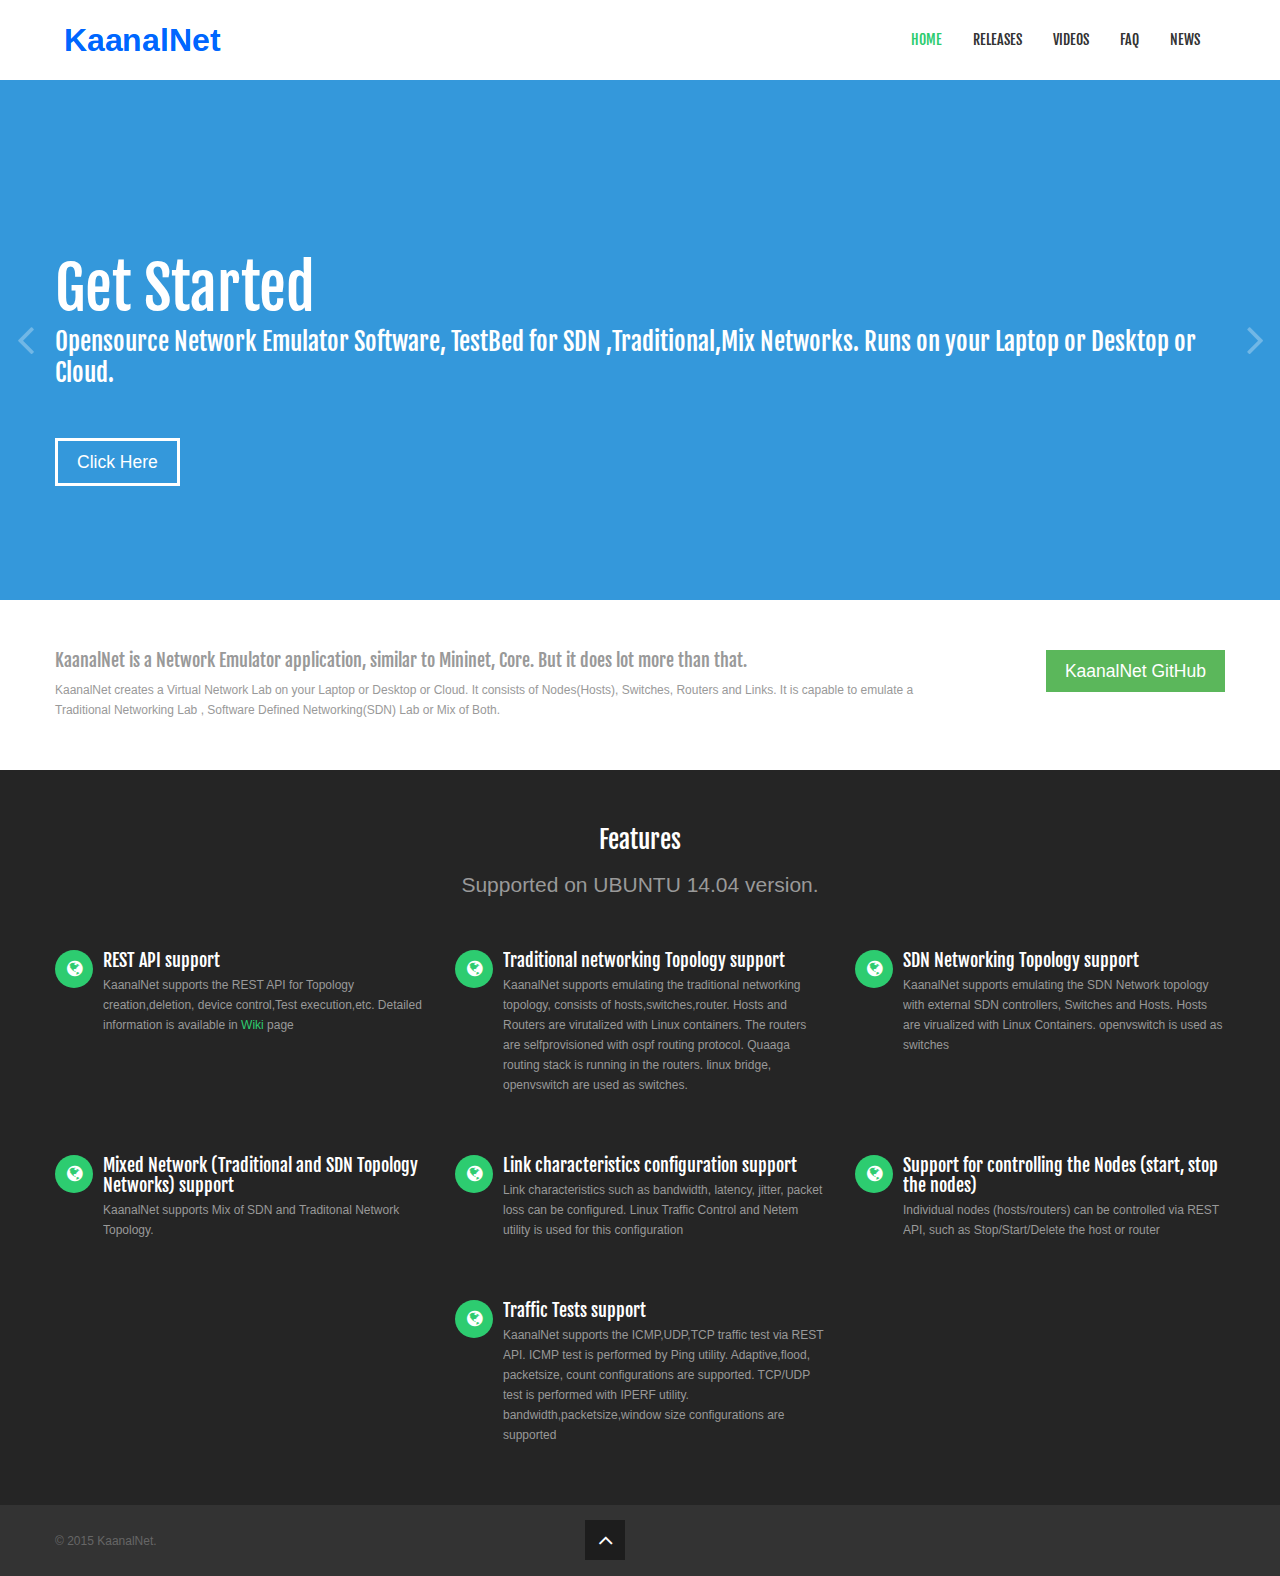
==== index.html @ 84c37546 "initial commit" ====
<!DOCTYPE html>
<!--[if lt IE 7]>      <html class="no-js lt-ie9 lt-ie8 lt-ie7"> <![endif]-->
<!--[if IE 7]>         <html class="no-js lt-ie9 lt-ie8"> <![endif]-->
<!--[if IE 8]>         <html class="no-js lt-ie9"> <![endif]-->
<!--[if gt IE 8]><!--> <html class="no-js"> <!--<![endif]-->
<head>
    <meta charset="utf-8">
    <meta http-equiv="X-UA-Compatible" content="IE=edge,chrome=1">
    <title>Home | KaanalNet</title>
    <meta name="description" content="">
    <meta name="viewport" content="width=device-width">

    <link rel="stylesheet" href="css/bootstrap.min.css">
    <link rel="stylesheet" href="css/bootstrap-responsive.min.css">
    <link rel="stylesheet" href="css/font-awesome.min.css">
    <link rel="stylesheet" href="css/main.css">
    <link rel="stylesheet" href="css/sl-slide.css">

    <script src="js/vendor/modernizr-2.6.2-respond-1.1.0.min.js"></script>

    <!-- Le fav and touch icons -->
    <link rel="shortcut icon" href="images/ico/favicon.ico">
    <link rel="apple-touch-icon-precomposed" sizes="144x144" href="images/ico/apple-touch-icon-144-precomposed.png">
    <link rel="apple-touch-icon-precomposed" sizes="114x114" href="images/ico/apple-touch-icon-114-precomposed.png">
    <link rel="apple-touch-icon-precomposed" sizes="72x72" href="images/ico/apple-touch-icon-72-precomposed.png">
    <link rel="apple-touch-icon-precomposed" href="images/ico/apple-touch-icon-57-precomposed.png">
</head>

<body>

    <!--Header-->
    <header class="navbar navbar-fixed-top">
        <div class="navbar-inner">
            <div class="container">
                <a class="btn btn-navbar" data-toggle="collapse" data-target=".nav-collapse">
                    <span class="icon-bar"></span>
                    <span class="icon-bar"></span>
                    <span class="icon-bar"></span>
                </a>
                <a id="logo" class="pull-left" href="index.html"></a>
                <div class="nav-collapse collapse pull-right">
                    <ul class="nav">
                        <li class="active"><a href="index.html">Home</a></li>
                        <li><a href="releases.html">Releases</a></li>
                        <li><a href="videos.html">Videos</a></li>
						<li><a href="faq.html">FAQ</a></li>
						<li><a href="news.html">News</a></li>
                        <!--
                        <li class="login">
                            <a data-toggle="modal" href="#loginForm"><i class="icon-lock"></i></a>
                        </li>
                    -->
                    </ul>        
                </div><!--/.nav-collapse -->
            </div>
        </div>
    </header>
    <!-- /header -->

    <!--Slider-->
    <section id="slide-show">
     <div id="slider" class="sl-slider-wrapper">

        <!--Slider Items-->    
        <div class="sl-slider">
            <!--Slider Item1-->
            <div class="sl-slide item1" data-orientation="horizontal" data-slice1-rotation="-25" data-slice2-rotation="-25" data-slice1-scale="2" data-slice2-scale="2">
                <div class="sl-slide-inner">
                    <div class="container">
                    <!--
                        <img class="pull-right" src="images/sample/slider/topo.png" alt="" />
                    -->
                        <h2>Get Started</h2>
                        <h3 class="gap">Opensource Network Emulator Software, TestBed for SDN ,Traditional,Mix Networks.  Runs on your Laptop or Desktop or Cloud. </h3>
                        <!--<h3 class="gap">KaanalNet Wiki page</h3> -->
                        <a class="btn btn-large btn-transparent" target="_blank" href="https://github.com/sureshkvl/kaanalnet/wiki">Click Here</a>
                    </div>
                </div>
            </div>
            <!--/Slider Item1-->

            <!--Slider Item2-->
            <div class="sl-slide item2" data-orientation="vertical" data-slice1-rotation="10" data-slice2-rotation="-15" data-slice1-scale="1.5" data-slice2-scale="1.5">
                <div class="sl-slide-inner">
                    <div class="container">
                        <!--
                        <img class="pull-right" src="images/sample/slider/img2.png" alt="" />
                    -->
                        <h2>Support</h2>
                        <h3 class="gap">Technical Support is available in our mailing list, kaanalnet-discuss@freelists.org.</h3>
                        <a class="btn btn-large btn-transparent" target="_blank" href="http://www.freelists.org/list/kaanalnet-discuss">Here</a>
                    </div>
                </div>
            </div>
            <!--Slider Item2-->

            <!--Slider Item3-->
            <!--
            <div class="sl-slide item3" data-orientation="horizontal" data-slice1-rotation="3" data-slice2-rotation="3" data-slice1-scale="2" data-slice2-scale="1">
                <div class="sl-slide-inner">
                   <div class="container">
                    <img class="pull-right" src="images/sample/slider/img3.png" alt="" />
                    <h2>Contribute</h2>
                    <h3 class="gap">Contribute File a bug, download the source, or submit a pull request - all on GitHub</h3>
                    <a class="btn btn-large btn-transparent" target="_blank" href="https://github.com/sureshkvl/kaanalnet">Contribute</a>
                </div>
            </div>
        </div>
        -->
        <!--Slider Item3-->
    
    </div>
    <!--/Slider Items-->

    <!--Slider Next Prev button-->
    <nav id="nav-arrows" class="nav-arrows">
        <span class="nav-arrow-prev"><i class="icon-angle-left"></i></span>
        <span class="nav-arrow-next"><i class="icon-angle-right"></i></span> 
    </nav>
    <!--/Slider Next Prev button-->

</div>
<!-- /slider-wrapper -->           
</section>
<!--/Slider-->

<section class="main-info">
    <div class="container">
        <div class="row-fluid">
            <div class="span9">
                <h4>KaanalNet is a Network Emulator application, similar to Mininet, Core. But it does lot more than that.</h4>
                <p class="no-margin">KaanalNet creates a Virtual Network Lab on your Laptop or Desktop or Cloud. It consists of Nodes(Hosts), Switches, Routers and Links. It is capable to emulate a Traditional Networking Lab , Software Defined Networking(SDN) Lab or Mix of Both.</p>
            </div>
            <div class="span3">
                <a class="btn btn-success btn-large pull-right" target="_blank" href="https://github.com/sureshkvl/kaanalnet">KaanalNet GitHub</a>
            </div>
        </div>
    </div>
</section>

<!--Services-->
<section id="services">
    <div class="container">
        <div class="center gap">
            <h3>Features</h3>
            <p class="lead">Supported on UBUNTU 14.04 version.</p>
        </div>

        <div class="row-fluid">
            <div class="span4">
                <div class="media">
                    <div class="pull-left">
                        <i class="icon-globe icon-medium"></i>
                    </div>
                    <div class="media-body">
                        <h4 class="media-heading">REST API support</h4>
                        <p>KaanalNet supports the REST API for Topology creation,deletion, device control,Test execution,etc. Detailed information is available in  <a href="https://github.com/sureshkvl/kaanalnet/wiki"> Wiki </a> page </p>
                    </div>
                </div>
            </div>            

            <div class="span4">
                <div class="media">
                    <div class="pull-left">
                        <i class="icon-globe icon-medium"></i>
                    </div>
                    <div class="media-body">
                        <h4 class="media-heading">Traditional networking Topology support</h4>
                        <p>KaanalNet supports emulating the traditional networking topology, consists of hosts,switches,router. Hosts and Routers are virutalized with Linux containers. The routers are selfprovisioned with ospf routing protocol. Quaaga routing stack is running in the routers.  linux bridge, openvswitch are used as switches.</p>
                    </div>
                </div>
            </div>            

            <div class="span4">
                <div class="media">
                    <div class="pull-left">
                        <i class="icon-globe icon-medium icon-rounded"></i>
                    </div>
                    <div class="media-body">
                        <h4 class="media-heading">SDN Networking Topology support</h4>
                        <p>KaanalNet supports emulating the SDN Network topology with external SDN controllers, Switches and Hosts. Hosts are virualized with Linux Containers. openvswitch is used as switches</p>
                    </div>
                </div>
            </div>
        </div>

        <div class="gap"></div>

        <div class="row-fluid">
            <div class="span4">
                <div class="media">
                    <div class="pull-left">
                        <i class="icon-globe icon-medium"></i>
                    </div>
                    <div class="media-body">
                        <h4 class="media-heading">Mixed Network (Traditional and SDN Topology Networks) support</h4>
                        <p>KaanalNet supports Mix of SDN and Traditonal Network Topology.</p>
                    </div>
                </div>
            </div>            

            <div class="span4">
                <div class="media">
                    <div class="pull-left">
                        <i class="icon-globe icon-medium"></i>
                    </div>
                    <div class="media-body">
                        <h4 class="media-heading">Link characteristics configuration support</h4>
                        <p>Link characteristics such as bandwidth, latency, jitter, packet loss can be configured. Linux Traffic Control and Netem utility is used for this configuration</p>
                    </div>
                </div>
            </div>            

            <div class="span4">
                <div class="media">
                    <div class="pull-left">
                        <i class="icon-globe icon-medium"></i>
                    </div>
                    <div class="media-body">
                        <h4 class="media-heading">Support for controlling the Nodes (start, stop the nodes)</h4>
                        <p>Individual nodes (hosts/routers) can be controlled via REST API, such as Stop/Start/Delete the host or router</p>
                    </div>
                </div>
            </div>
        </div>
		
		<div class="gap"></div>
		
		<div class="row-fluid">
			<div class="span4">
			</div>
			
			<div class="span4">
                <div class="media">
                    <div class="pull-left">
                        <i class="icon-globe icon-medium"></i>
                    </div>
                    <div class="media-body">
                        <h4 class="media-heading">Traffic Tests support</h4>
                        <p>KaanalNet supports the ICMP,UDP,TCP traffic test via REST API. ICMP test is performed by Ping utility. Adaptive,flood, packetsize, count configurations are supported.  TCP/UDP test is performed with IPERF utility. bandwidth,packetsize,window size configurations are supported</p>
                    </div>
                </div>
            </div>
			
			<div class="span4">
			</div>
			
		</div>
			
    </div>
</section>
<!--/Services-->
<!--
<section id="recent-works">
    <div class="container">
        <div class="center">
            <h3>Our Recent Works</h3>
            <p class="lead">Look at some of the recent projects we have completed for our valuble clients</p>
        </div>  
        <div class="gap"></div>
        <ul class="gallery col-4">
-->
            <!--Item 1-->
<!--
            <li>
                <div class="preview">
                    <img alt=" " src="images/portfolio/thumb/item1.jpg">
                    <div class="overlay">
                    </div>
                    <div class="links">
                        <a data-toggle="modal" href="#modal-1"><i class="icon-eye-open"></i></a><a href="#"><i class="icon-link"></i></a>                          
                    </div>
                </div>
                <div class="desc">
                    <h5>Lorem ipsum dolor sit amet</h5>
                </div>
                <div id="modal-1" class="modal hide fade">
                    <a class="close-modal" href="javascript:;" data-dismiss="modal" aria-hidden="true"><i class="icon-remove"></i></a>
                    <div class="modal-body">
                        <img src="images/portfolio/full/item1.jpg" alt=" " width="100%" style="max-height:400px">
                    </div>
                </div>                 
            </li>
-->
            <!--/Item 1--> 

            <!--Item 2-->
<!--
            <li>
                <div class="preview">
                    <img alt=" " src="images/portfolio/thumb/item2.jpg">
                    <div class="overlay">
                    </div>
                    <div class="links">
                        <a data-toggle="modal" href="#modal-1"><i class="icon-eye-open"></i></a><a href="#"><i class="icon-link"></i></a>                                
                    </div>
                </div>
                <div class="desc">
                    <h5>Lorem ipsum dolor sit amet</h5>
                </div>
                <div id="modal-1" class="modal hide fade">
                    <a class="close-modal" href="javascript:;" data-dismiss="modal" aria-hidden="true"><i class="icon-remove"></i></a>
                    <div class="modal-body">
                        <img src="images/portfolio/full/item2.jpg" alt=" " width="100%" style="max-height:400px">
                    </div>
                </div>                 
            </li>
-->
            <!--/Item 2-->

            <!--Item 3-->
<!--
            <li>
                <div class="preview">
                    <img alt=" " src="images/portfolio/thumb/item3.jpg">
                    <div class="overlay">
                    </div>
                    <div class="links">
                        <a data-toggle="modal" href="#modal-3"><i class="icon-eye-open"></i></a><a href="#"><i class="icon-link"></i></a>                                
                    </div>
                </div>
                <div class="desc">
                    <h5>Lorem ipsum dolor sit amet</h5>
                </div>
                <div id="modal-3" class="modal hide fade">
                    <a class="close-modal" href="javascript:;" data-dismiss="modal" aria-hidden="true"><i class="icon-remove"></i></a>
                    <div class="modal-body">
                        <img src="images/portfolio/full/item3.jpg" alt=" " width="100%" style="max-height:400px">
                    </div>
                </div>                 
            </li>
-->
            <!--/Item 3--> 

            <!--Item 4-->
<!--
            <li>
                <div class="preview">
                    <img alt=" " src="images/portfolio/thumb/item4.jpg">
                    <div class="overlay">
                    </div>
                    <div class="links">
                        <a data-toggle="modal" href="#modal-4"><i class="icon-eye-open"></i></a><a href="#"><i class="icon-link"></i></a>                                
                    </div>
                </div>
                <div class="desc">
                    <h5>Lorem ipsum dolor sit amet</h5>
                </div>
                <div id="modal-4" class="modal hide fade">
                    <a class="close-modal" href="javascript:;" data-dismiss="modal" aria-hidden="true"><i class="icon-remove"></i></a>
                    <div class="modal-body">
                        <img src="images/portfolio/full/item4.jpg" alt=" " width="100%" style="max-height:400px">
                    </div>
                </div>                 
            </li>
-->
            <!--/Item 4-->               
<!--
        </ul>
    </div>

</section>
-->


<!--Bottom-->
<!--
<section id="bottom" class="main">
-->
    <!--Container-->
<!--
    <div class="container">
-->

        <!--row-fluids-->
<!--        
        <div class="row-fluid">
-->

            <!--Contact Form-->
<!--
            <div class="span3">
                <h4>ADDRESS</h4>
                <ul class="unstyled address">
                    <li>
                        <i class="icon-home"></i><strong>Address:</strong> 1032 Wayback Lane, Wantagh<br>NY 11793
                    </li>
                    <li>
                        <i class="icon-envelope"></i>
                        <strong>Email: </strong> support@email.com
                    </li>
                    <li>
                        <i class="icon-globe"></i>
                        <strong>Website:</strong> www.domain.com
                    </li>
                    <li>
                        <i class="icon-phone"></i>
                        <strong>Toll Free:</strong> 631-409-3105
                    </li>
                </ul>
            </div>
-->
            <!--End Contact Form-->

            <!--Important Links-->
<!--
            <div id="tweets" class="span3">
                <h4>OUR COMPANY</h4>
                <div>
                    <ul class="arrow">
                        <li><a href="#">About Us</a></li>
                        <li><a href="#">Support</a></li>
                        <li><a href="#">Terms of Use</a></li>
                        <li><a href="#">Privacy Policy</a></li>
                        <li><a href="#">Copyright</a></li>
                        <li><a href="#">We are hiring</a></li>
                        <li><a href="#">Clients</a></li>
                        <li><a href="#">Blog</a></li>
                    </ul>
                </div>  
            </div>
-->
            <!--Important Links-->

            <!--Archives-->
<!--
            <div id="archives" class="span3">
                <h4>ARCHIVES</h4>
                <div>
                    <ul class="arrow">
                        <li><a href="#">December 2012 (1)</a></li>
                        <li><a href="#">November 2012 (5)</a></li>
                        <li><a href="#">October 2012 (8)</a></li>
                        <li><a href="#">September 2012 (10)</a></li>
                        <li><a href="#">August 2012 (29)</a></li>
                        <li><a href="#">July 2012 (1)</a></li>
                        <li><a href="#">June 2012 (31)</a></li>
                    </ul>
                </div>
            </div>
-->
            <!--End Archives-->
<!--
            <div class="span3">
                <h4>FLICKR GALLERY</h4>
                <div class="row-fluid first">
                    <ul class="thumbnails">
                      <li class="span3">
                        <a href="http://www.flickr.com/photos/76029035@N02/6829540293/" title="01 (254) by Victor1558, on Flickr"><img src="http://farm8.staticflickr.com/7003/6829540293_bd99363818_s.jpg" width="75" height="75" alt="01 (254)"></a>
                    </li>
                    <li class="span3">
                        <a href="http://www.flickr.com/photos/76029035@N02/6829537417/" title="01 (196) by Victor1558, on Flickr"><img src="http://farm8.staticflickr.com/7013/6829537417_465d28e1db_s.jpg" width="75" height="75" alt="01 (196)"></a>
                    </li>
                    <li class="span3">
                        <a href="http://www.flickr.com/photos/76029035@N02/6829527437/" title="01 (65) by Victor1558, on Flickr"><img src="http://farm8.staticflickr.com/7021/6829527437_88364c7ec4_s.jpg" width="75" height="75" alt="01 (65)"></a>
                    </li>
                    <li class="span3">
                        <a href="http://www.flickr.com/photos/76029035@N02/6829524451/" title="01 (6) by Victor1558, on Flickr"><img src="http://farm8.staticflickr.com/7148/6829524451_a725793358_s.jpg" width="75" height="75" alt="01 (6)"></a>
                    </li>
                </ul>
            </div>
            <div class="row-fluid">
                <ul class="thumbnails">
                    <li class="span3">
                        <a href="http://www.flickr.com/photos/76029035@N02/6829524451/" title="01 (6) by Victor1558, on Flickr"><img src="http://farm8.staticflickr.com/7148/6829524451_a725793358_s.jpg" width="75" height="75" alt="01 (6)"></a>
                    </li>
                    <li class="span3">
                        <a href="http://www.flickr.com/photos/76029035@N02/6829540293/" title="01 (254) by Victor1558, on Flickr"><img src="http://farm8.staticflickr.com/7003/6829540293_bd99363818_s.jpg" width="75" height="75" alt="01 (254)"></a>
                    </li>
                    <li class="span3">
                        <a href="http://www.flickr.com/photos/76029035@N02/6829537417/" title="01 (196) by Victor1558, on Flickr"><img src="http://farm8.staticflickr.com/7013/6829537417_465d28e1db_s.jpg" width="75" height="75" alt="01 (196)"></a>
                    </li>
                    <li class="span3">
                        <a href="http://www.flickr.com/photos/76029035@N02/6829527437/" title="01 (65) by Victor1558, on Flickr"><img src="http://farm8.staticflickr.com/7021/6829527437_88364c7ec4_s.jpg" width="75" height="75" alt="01 (65)"></a>
                    </li>
                </ul>
            </div>

        </div>

    </div>
-->
    <!--/row-fluid-->
<!--
</div>
-->
<!--/container-->
<!--
</section>
-->
<!--/bottom-->

<!--Footer-->
<footer id="footer">
    <div class="container">
        <div class="row-fluid">
            <div class="span5 cp">
                &copy; 2015 <a target="_blank" href="http://kaanalnet.org" title="KaanalNet">KaanalNet</a>.    
            </div>

            <!--/Copyright-->
<!--
            <div class="span6">
                <ul class="social pull-right">
                    <li><a href="#"><i class="icon-facebook"></i></a></li>
                    <li><a href="#"><i class="icon-twitter"></i></a></li>
                    <li><a href="#"><i class="icon-pinterest"></i></a></li>
                    <li><a href="#"><i class="icon-linkedin"></i></a></li>
                    <li><a href="#"><i class="icon-google-plus"></i></a></li>                       
                    <li><a href="#"><i class="icon-youtube"></i></a></li>
                    <li><a href="#"><i class="icon-tumblr"></i></a></li>                        
                    <li><a href="#"><i class="icon-dribbble"></i></a></li>
                    <li><a href="#"><i class="icon-rss"></i></a></li>
                    <li><a href="#"><i class="icon-github-alt"></i></a></li>
                    <li><a href="#"><i class="icon-instagram"></i></a></li>                   
                </ul>
            </div>
-->
            <div class="span1">
                <a id="gototop" class="gototop pull-right" href="#"><i class="icon-angle-up"></i></a>
            </div>
            <!--/Goto Top-->
        </div>
    </div>
</footer>
<!--/Footer-->



<script src="js/vendor/jquery-1.9.1.min.js"></script>
<script src="js/vendor/bootstrap.min.js"></script>
<script src="js/main.js"></script>
<!-- Required javascript files for Slider -->
<script src="js/jquery.ba-cond.min.js"></script>
<script src="js/jquery.slitslider.js"></script>
<!-- /Required javascript files for Slider -->

<!-- SL Slider -->
<script type="text/javascript"> 
$(function() {
    var Page = (function() {

        var $navArrows = $( '#nav-arrows' ),
        slitslider = $( '#slider' ).slitslider( {
            autoplay : true
        } ),

        init = function() {
            initEvents();
        },
        initEvents = function() {
            $navArrows.children( ':last' ).on( 'click', function() {
                slitslider.next();
                return false;
            });

            $navArrows.children( ':first' ).on( 'click', function() {
                slitslider.previous();
                return false;
            });
        };

        return { init : init };

    })();

    Page.init();
});
</script>
<!-- /SL Slider -->
</body>
</html>
---- css/main.css ----
@import url(http://fonts.googleapis.com/css?family=Fjalla+One);.clearfix{*zoom:1}.clearfix:before,.clearfix:after{display:table;content:"";line-height:0}.clearfix:after{clear:both}.hide-text{font:0/0 a;color:transparent;text-shadow:none;background-color:transparent;border:0}.input-block-level{display:block;width:100%;min-height:30px;-webkit-box-sizing:border-box;-moz-box-sizing:border-box;box-sizing:border-box}body{padding-top:80px;font-size:12px;color:#34495e;background:#f5f5f5}body h1,body h2,body h3,body h4,body .created{font-family:"Fjalla One";font-weight:normal}body h5,body h6{margin:0}body h3,body h4{margin-top:0}.btn{-webkit-border-radius:0;-moz-border-radius:0;border-radius:0;border:0;background-image:none;text-shadow:none;-webkit-box-shadow:none;-moz-box-shadow:none;box-shadow:none}.btn.btn-transparent{border:3px solid #fff;background:transparent;color:#fff}.btn.btn-transparent:hover{border-color:rgba(255,255,255,0.5)}.btn.btn-link{color:#2dcc70;padding:0}.btn.btn-link:hover{text-decoration:none}.btn-primary{background-color:#2dcc70}.btn-primary:hover{background-color:#24a259}a{color:#2dcc70;-webkit-transition:300ms;-moz-transition:300ms;-o-transition:300ms;transition:300ms}a:hover,a:focus{color:#005580;text-decoration:none;outline:0}.dropdown-menu{margin-top:-1px;min-width:180px}body>section{padding:50px 0}body>section#slide-show{padding:0}#recent-works{background:#2dcc70;color:#fff}#recent-works .links>a{background:#fff;color:#2dcc70;text-shadow:none}#clients{background:#fff}#clients h4{color:#999}#clients .carousel{margin-bottom:0}#clients .clients ul.thumbnails{margin:0}#clients .clients ul.thumbnails>li{text-align:center;margin-bottom:0}#clients .prev,#clients .next{color:#999}.title{background:#2dcc70;color:#fff;padding:20px 0}.center{text-align:center}.box{background-color:#fff;border-top:1px solid #f0f0f0;-webkit-box-shadow:0 1px 2px 0 rgba(0,0,0,0.1);box-shadow:0 1px 2px 0 rgba(0,0,0,0.1);padding:10px;-webkit-border-radius:4px;-moz-border-radius:4px;border-radius:4px}.progress{margin-bottom:10px}.progress,.progress .bar{-webkit-border-radius:0;-moz-border-radius:0;border-radius:0;background-image:none;-webkit-box-shadow:none;-moz-box-shadow:none;box-shadow:none;text-shadow:none;height:30px;line-height:30px}.label,.badge{font-weight:300;font-size:90%}ul.breadcrumb{margin:12px 0 0;background:transparent}ul.breadcrumb>li{text-shadow:none}ul.breadcrumb>li>a,ul.breadcrumb>li .divider{color:#fff}ul.breadcrumb>li.active{color:rgba(255,255,255,0.7)}ul.tag-cloud li{display:inline-block;margin:0 0 2px 0}.btn-social{border:0;color:#fff;text-shadow:0 1px rgba(0,0,0,0.5)}.btn-social.btn-facebook{background:#4f7dd4}.btn-social.btn-facebook:hover{background:#789bde}.btn-social.btn-twitter{background:#5bceff}.btn-social.btn-twitter:hover{background:#8eddff}.btn-social.btn-linkedin{background:#21a6d8}.btn-social.btn-linkedin:hover{background:#49b9e3}.btn-social.btn-google-plus{background:#dc422b}.btn-social.btn-google-plus:hover{background:#e36957}.btn-social:hover{color:#fff}header.navbar .navbar-inner{background:#fff!important;border:0;-webkit-box-shadow:none;-moz-box-shadow:none;box-shadow:none}header #logo{width:220px;height:80px;background:url(../images/logo.png) no-repeat 0 50%}header.navbar{margin-bottom:0}header.navbar .nav{margin-top:20px}header.navbar .nav>li{margin-left:1px}header.navbar .nav>li>a{padding-top:10px;padding-bottom:10px;color:#333;font-family:"Fjalla One";font-size:14px;text-transform:uppercase;text-shadow:none}header.navbar .nav>li>a:hover{background:transparent;color:#2dcc70;-webkit-box-shadow:none;-moz-box-shadow:none;box-shadow:none}header.navbar .nav>li.active>a,header.navbar .nav>li.active>a:hover{background:transparent;color:#2dcc70;-webkit-box-shadow:none;-moz-box-shadow:none;box-shadow:none}header.navbar .nav>li.dropdown.open>a.dropdown-toggle{background:transparent;color:#2dcc70}header.navbar .nav>li.login>a{border-left:1px solid #e5e5e5}header .dropdown-menu{margin-top:20px}header .dropdown-menu:before{display:none!important}.navbar .nav li.dropdown.open>.dropdown-toggle,.navbar .nav li.dropdown.active>.dropdown-toggle,.navbar .nav li.dropdown.open.active>.dropdown-toggle{background-color:transparent;color:#2dcc70}.navbar .nav>.active>a,.navbar .nav>.active>a:hover,.navbar .nav>.active>a:focus{-webkit-box-shadow:none;-moz-box-shadow:none;box-shadow:none}.navbar .nav>li>a:focus,.navbar .nav>li>a:hover{color:#2dcc70}.dropdown-menu{-webkit-border-radius:0;-moz-border-radius:0;border-radius:0;-webkit-box-shadow:none;-moz-box-shadow:none;box-shadow:none;padding:0;border:0}.dropdown-menu>.active>a,.dropdown-menu>.active>a:hover,.dropdown-menu>.active>a:focus,.dropdown-menu>li>a:hover,.dropdown-menu>li>a:focus,.dropdown-submenu:hover>a,.dropdown-submenu:focus>a{background:#24a259}.main-info{background-color:#fff;color:#999}.main-info h4{color:#999}.icon-medium{font-size:18px;width:18px;line-height:18px;text-align:center;display:inline-block;background:#2dcc70;padding:10px;-webkit-border-radius:100%;-moz-border-radius:100%;border-radius:100%;color:#fff}.modal{border:0}.modal#loginForm{width:600px;margin-left:-300px}.modal .modal-header{border:0;padding:20px 20px 0}.modal .modal-header>h4{font-weight:300;font-size:14px;color:#848484;text-transform:uppercase;margin:0}.modal .modal-body{padding:20px}.modal input[type="text"],.modal input[type="password"]{padding:5px 10px;min-height:30px;width:130px;margin-right:10px}.modal .icon-remove{color:#848484;position:absolute;right:-5px;top:-5px;width:16px;height:16px;line-height:16px;text-align:center;display:block;background:#ebebeb;-webkit-border-radius:100%;-moz-border-radius:100%;border-radius:100%;cursor:pointer}.modal button{margin-left:10px;border:0}.gap{margin-bottom:50px}.big-gap{margin-bottom:100px}.no-margin{margin:0;padding:0}#services{background:#252525;color:#999}#services h1,#services h2,#services h3,#services h4,#services h5,#services h6{color:#fff}#main-contents{margin-top:20px}#main-contents .blog-news .created{font-size:18px;color:#2dcc70}.registration-form{border:0;background-color:#fff;border-top:1px solid #f0f0f0;-webkit-box-shadow:0 1px 2px 0 rgba(0,0,0,0.1);-moz-box-shadow:0 1px 2px 0 rgba(0,0,0,0.1);box-shadow:0 1px 2px 0 rgba(0,0,0,0.1);padding:20px;display:inline-block}#bottom{background:#232323;color:#6f6f6f}#bottom h4{margin-top:0;margin-bottom:15px}#bottom h1,#bottom h2,#bottom h3,#bottom h4,#bottom h5,#bottom h6{color:#fff}#bottom a{color:#6f6f6f}#bottom a:hover{color:#2dcc70}#bottom ul.address>li{position:relative;padding-left:20px;margin-top:10px}#bottom ul.address>li:first-child{margin-top:0}#bottom ul.address>li>i{position:absolute;top:3px;left:0}#bottom ul.thumbnails{margin-bottom:0}#bottom ul.thumbnails li{margin-bottom:5px}ul.arrow,ul.arrow-double,ul.tick,ul.cross,ul.star,ul.rss{list-style:none;padding:0;margin:0}ul.arrow li::before,ul.arrow-double li::before,ul.tick li::before,ul.cross li::before,ul.star li::before,ul.rss li::before,ul.arrow li::after,ul.arrow-double li::after,ul.tick li::after,ul.cross li::after,ul.star li::after,ul.rss li::after{font-family:FontAwesome;font-size:11px}ul.arrow li::before,ul.arrow-double li::before,ul.tick li::before,ul.cross li::before,ul.star li::before,ul.rss li::before{margin-right:5px}ul.arrow li::before{content:"\f105"}ul.arrow-double li::before{content:"\f101"}ul.tick li::before{content:"\f00c"}ul.cross li::before{content:"\f00d"}ul.star li::before{content:"\f006"}ul.rss li::before{content:"\f09e"}#footer{background:#333;padding-top:15px;padding-bottom:15px;color:#666}#footer a{color:#666}#footer a:hover{color:#2dcc70}#footer #gototop{height:40px;line-height:40px;width:40px;text-align:center;display:inline-block;background:#1d1d1d;font-size:24px;color:#fff}#footer #gototop:hover{background:#2b2b2b;text-decoration:none}#footer .cp{margin-top:11px}ul.social{list-style:none;margin:10px 0 0;padding:0;display:inline-block}ul.social>li{display:inline-block;margin:0 5px}ul.social>li>a{font-size:24px;color:#666}ul.social>li>a:hover{color:#999}.box-border{padding:15px}.accordion-group{background-color:#fff;border-top:1px solid #f0f0f0}.accordion-heading .accordion-toggle{color:#666;font-weight:700}.accordion-inner{border-top:0}.blog .blog-item h2{margin-top:0}.blog .blog-item .date span{display:block;text-align:center}.blog .blog-item .date span.day{font-size:50px;line-height:50px;padding-top:10px;font-family:"Fjalla One",sans-serif}.blog .blog-item .date span.month{font-size:18px}.blog .blog-item .tag{margin-top:5px}.blog .blog-item .avatar{margin-top:5px}select,textarea,input[type="text"],input[type="password"],input[type="datetime"],input[type="datetime-local"],input[type="date"],input[type="month"],input[type="time"],input[type="week"],input[type="number"],input[type="email"],input[type="url"],input[type="search"],input[type="tel"],input[type="color"],.uneditable-input{-webkit-border-radius:3px;-moz-border-radius:3px;border-radius:3px;-webkit-box-shadow:none;-moz-box-shadow:none;box-shadow:none;min-height:50px;padding:0 15px;border:3px solid #ededed}select:focus,textarea:focus,input[type="text"]:focus,input[type="password"]:focus,input[type="datetime"]:focus,input[type="datetime-local"]:focus,input[type="date"]:focus,input[type="month"]:focus,input[type="time"]:focus,input[type="week"]:focus,input[type="number"]:focus,input[type="email"]:focus,input[type="url"]:focus,input[type="search"]:focus,input[type="tel"]:focus,input[type="color"]:focus,.uneditable-input:focus{border-color:#2dcc70;-webkit-box-shadow:none;-moz-box-shadow:none;box-shadow:none}.input-block-level{min-height:50px}textarea#message{padding:10px 15px;height:219px}.widget{margin-bottom:30px}.widget>h3{font-size:16px;margin-top:0}.widget h5{margin-top:10px}.widget .date{margin-top:5px;padding:8px 10px;background:#2dcc70}.widget .date>span{display:block;text-align:center;font-family:"Fjalla One";color:#fff}.widget .date>span.month{font-size:14px;line-height:14px;font-weight:700;text-transform:uppercase}.widget .date>span.day{font-size:18px;line-height:18px}#pricing-table{margin-top:20px;margin-bottom:30px}#pricing-table .plan{list-style:none;margin:0;padding:0;color:#fff}#pricing-table .plan.featured{-webkit-transform:scale(1.1);-moz-transform:scale(1.1);-ms-transform:scale(1.1);-o-transform:scale(1.1);transform:scale(1.1)}#pricing-table .plan>li{padding:10px 15px}#pricing-table .plan>li.plan-name{background:rgba(0,0,0,0.1)}#pricing-table .plan>li.plan-name h3{margin:10px 0}#pricing-table .plan>li.plan-action{padding:20px 0}#pricing-table .plan1{background:#1abc9c}#pricing-table .plan2{background:#e74c3c}#pricing-table .plan3{background:#3498db}#pricing-table .plan4{background:#9b59b6}ul.gallery{display:block;margin:-15px}ul.gallery.col-1 li{width:100%}ul.gallery.col-2 li{width:50%}ul.gallery.col-3 li{width:33.3333%}ul.gallery.col-4 li{width:25%}ul.gallery li{display:block;padding:0;margin:0;float:left}ul.gallery li .desc{margin:15px}ul.gallery li .preview{margin:15px;display:block;position:relative}ul.gallery li .preview .overlay{width:100%;height:100%;position:absolute;left:0;top:0;background:rgba(0,0,0,0.6);opacity:0;filter:alpha(opacity=0);-webkit-transition:opacity 300ms;-moz-transition:opacity 300ms;-o-transition:opacity 300ms;transition:opacity 300ms}ul.gallery li .preview .links{width:104px;height:40px;position:absolute;top:50%;left:50%;margin-top:-20px;margin-left:-52px;opacity:0;filter:alpha(opacity=0);-webkit-transform:translate(0,-50px);-moz-transform:translate(0,-50px);-ms-transform:translate(0,-50px);-o-transform:translate(0,-50px);transform:translate(0,-50px);-webkit-transition:300ms;-moz-transition:300ms;-o-transition:300ms;transition:300ms}ul.gallery li .preview .links>a{width:50px;height:40px;line-height:40px;display:inline-block;text-align:center;background:#2dcc70;color:#fff;text-shadow:0 1px rgba(0,0,0,0.3);font-size:18px;margin:0 1px}ul.gallery li .preview:hover .overlay,ul.gallery li .preview:hover .links{opacity:1;filter:alpha(opacity=100)}ul.gallery li .preview:hover .links{-webkit-transform:translate(0,0);-moz-transform:translate(0,0);-ms-transform:translate(0,0);-o-transform:translate(0,0);transform:translate(0,0)}ul.faq{list-style:none;margin:0}ul.faq li{margin-top:30px}ul.faq li:first-child{margin-top:0}ul.faq li span.number{display:block;float:left;width:50px;height:50px;line-height:50px;text-align:center;background:#2dcc70;color:#fff;font-size:24px}ul.faq li>div{margin-left:70px}ul.faq li>div h3{margin-top:0}#error{text-align:center;margin-top:150px;margin-bottom:150px}
---- css/sl-slide.css ----
.sl-slider-wrapper {
	width: 100%;
	height: 520px;
	position: relative;
	overflow: hidden;
}

.sl-slide,
.sl-slides-wrapper,
.sl-slide-inner {
	position: absolute;
	width: 100%;
	height: 100%;
	top: 0;
	left: 0;
} 

.sl-slide {
	z-index: 1;
}

/* The duplicate parts/slices */

.sl-content-slice {
	overflow: hidden;
	position: absolute;
	-webkit-box-sizing: content-box;
	-moz-box-sizing: content-box;
	box-sizing: content-box;
	background: #fff;
	-webkit-backface-visibility: hidden;
	-moz-backface-visibility: hidden;
	-o-backface-visibility: hidden;
	-ms-backface-visibility: hidden;
	backface-visibility: hidden;
	opacity : 1;
}

/* Horizontal slice */

.sl-slide-horizontal .sl-content-slice {
	width: 100%;
	height: 50%;
	left: -200px;
	-webkit-transform: translateY(0%) scale(1);
	-moz-transform: translateY(0%) scale(1);
	-o-transform: translateY(0%) scale(1);
	-ms-transform: translateY(0%) scale(1);
	transform: translateY(0%) scale(1);
}

.sl-slide-horizontal .sl-content-slice:first-child {
	top: -200px;
	padding: 200px 200px 0px 200px;
}

.sl-slide-horizontal .sl-content-slice:nth-child(2) {
	top: 50%;
	padding: 0px 200px 200px 200px;
}

/* Vertical slice */

.sl-slide-vertical .sl-content-slice {
	width: 50%;
	height: 100%;
	top: -200px;
	-webkit-transform: translateX(0%) scale(1);
	-moz-transform: translateX(0%) scale(1);
	-o-transform: translateX(0%) scale(1);
	-ms-transform: translateX(0%) scale(1);
	transform: translateX(0%) scale(1);
}

.sl-slide-vertical .sl-content-slice:first-child {
	left: -200px;
	padding: 200px 0px 200px 200px;
}

.sl-slide-vertical .sl-content-slice:nth-child(2) {
	left: 50%;
	padding: 200px 200px 200px 0px;
}

/* Content wrapper */
/* Width and height is set dynamically */
.sl-content-wrapper {
	position: absolute;
}

.sl-content {
	width: 100%;
	height: 100%;
	background: #fff;
}

/* Default styles for background colors */
.sl-slide{
	display: none;
}
.sl-slide-horizontal .sl-slide-inner {
	background: #3498DB;
}

.sl-slide-vertical .sl-slide-inner {
	background: #097054;
}

.item3 .sl-slide-inner {
	background: #9B59B6;
}

.sl-slider h2 {
	padding: 170px 0 0;
	margin: 0;
	position: relative;
	font-size: 60px;
	line-height: normal;
	z-index: 100;
}

.sl-slider h2, .sl-slider h3{
	color: #fff;
}

.sl-slider h3 {
	margin-top: 0;
	position: relative;
	line-height: normal;
	z-index: 100;
}

/* Custom navigation arrows */
.nav-arrows{
	position: absolute;
	width: 100%;
	top: 50%;
	margin-top: -40px;
	height: 80px;
	display: block;
	z-index: 2000;
}
.nav-arrows span {
	position: absolute;
	cursor: pointer;
	width: 50px;
	height: 80px;
	display: block;
	line-height: 80px;
	font-size: 48px;
	color: rgba(255,255,255,.3);
	text-align: center;
	cursor: pointer;
	-webkit-transition: 300ms;
	-moz-transition: 300ms;
	-o-transition: 300ms;
	-ms-transition: 300ms;
	transition: 300ms;
}
.nav-arrows span:hover {
	color: #fff;	
}
.nav-arrows span.nav-arrow-prev {
	left: 0;
}

.nav-arrows span.nav-arrow-next {
	right: 0;
}

/* Animations for content elements */

@-webkit-keyframes roll{
	0% {-webkit-transform: translateX(500px) rotate(360deg);}
	100% {-webkit-transform: translateX(0px) rotate(0deg);}
}
@-moz-keyframes roll{
	0% {-moz-transform: translateX(500px) rotate(360deg); opacity: 0;}
	100% {-moz-transform: translateX(0px) rotate(0deg); opacity: 1;}
}
@-o-keyframes roll{
	0% {-o-transform: translateX(500px) rotate(360deg); opacity: 0;}
	100% {-o-transform: translateX(0px) rotate(0deg); opacity: 1;}
}
@-ms-keyframes roll{
	0% {-ms-transform: translateX(500px) rotate(360deg); opacity: 0;}
	100% {-ms-transform: translateX(0px) rotate(0deg); opacity: 1;}
}
@keyframes roll{
	0% {transform: translateX(500px) rotate(360deg); opacity: 0;}
	100% {transform: translateX(0px) rotate(0deg); opacity: 1;}
}
@-webkit-keyframes moveUp{
	0% {-webkit-transform: translateY(40px);}
	100% {-webkit-transform: translateY(0px);}
}
@-moz-keyframes moveUp{
	0% {-moz-transform: translateY(40px);}
	100% {-moz-transform: translateY(0px);}
}
@-o-keyframes moveUp{
	0% {-o-transform: translateY(40px);}
	100% {-o-transform: translateY(0px);}
}
@-ms-keyframes moveUp{
	0% {-ms-transform: translateY(40px);}
	100% {-ms-transform: translateY(0px);}
}
@keyframes moveUp{
	0% {transform: translateY(40px);}
	100% {transform: translateY(0px);}
}
@-webkit-keyframes fadeIn{
	0% {opacity: 0;}
	100% {opacity: 1;}
}
@-moz-keyframes fadeIn{
	0% {opacity: 0;}
	100% {opacity: 1;}
}
@-o-keyframes fadeIn{
	0% {opacity: 0;}
	100% {opacity: 1;}
}
@-ms-keyframes fadeIn{
	0% {opacity: 0;}
	100% {opacity: 1;}
}
@keyframes fadeIn{
	0% {opacity: 0;}
	100% {opacity: 1;}
}
@-webkit-keyframes scaleDown{
	0% {-webkit-transform: scale(1);}
	100% {-webkit-transform: scale(0.5);}
}
@-moz-keyframes scaleDown{
	0% {-moz-transform: scale(1);}
	100% {-moz-transform: scale(0.5);}
}
@-o-keyframes scaleDown{
	0% {-o-transform: scale(1);}
	100% {-o-transform: scale(0.5);}
}
@-ms-keyframes scaleDown{
	0% {-ms-transform: scale(1);}
	100% {-ms-transform: scale(0.5);}
}
@keyframes scaleDown{
	0% {transform: scale(1);}
	100% {transform: scale(0.5);}
}
@-webkit-keyframes fadeOut{
	0% {opacity: 1;}
	100% {opacity: 0;}
}
@-moz-keyframes fadeOut{
	0% {opacity: 1;}
	100% {opacity: 0;}
}
@-o-keyframes fadeOut{
	0% {opacity: 1;}
	100% {opacity: 0;}
}
@-ms-keyframes fadeOut{
	0% {opacity: 1;}
	100% {opacity: 0;}
}
@keyframes fadeOut{
	0% {opacity: 1;}
	100% {opacity: 0;}
}


/* Media Queries for custom slider */

@media screen and (max-width: 660px) {
	.demo-1 .deco {
		width: 130px;
		height: 130px;
		margin-left: -65px;
		margin-bottom: 50px;
	}

	.demo-1 [data-icon]:after {
		width: 110px;
		height: 110px;
		line-height: 110px;
		font-size: 40px;
		margin: -55px 0 0 -55px;
	}

	.demo-1 .sl-slide blockquote {
		margin-bottom: -120px;
	}

	.demo-1 .sl-slide h2 {
		line-height: 22px;
		font-size: 18px;
		margin-bottom: -40px;
		letter-spacing: 8px;
	}

	.demo-1 .sl-slide blockquote p:before {
		line-height: 10px;
		width: 40px;
		height: 40px;
		font-size: 120px;
		left: -45px;
	}

	.demo-2 .sl-slider-wrapper {
		height: 500px;
	}

	.demo-2 .sl-slider h2 {
		font-size: 36px;
	}

	.demo-2 .sl-slider blockquote {
		font-size: 16px;
	}

}
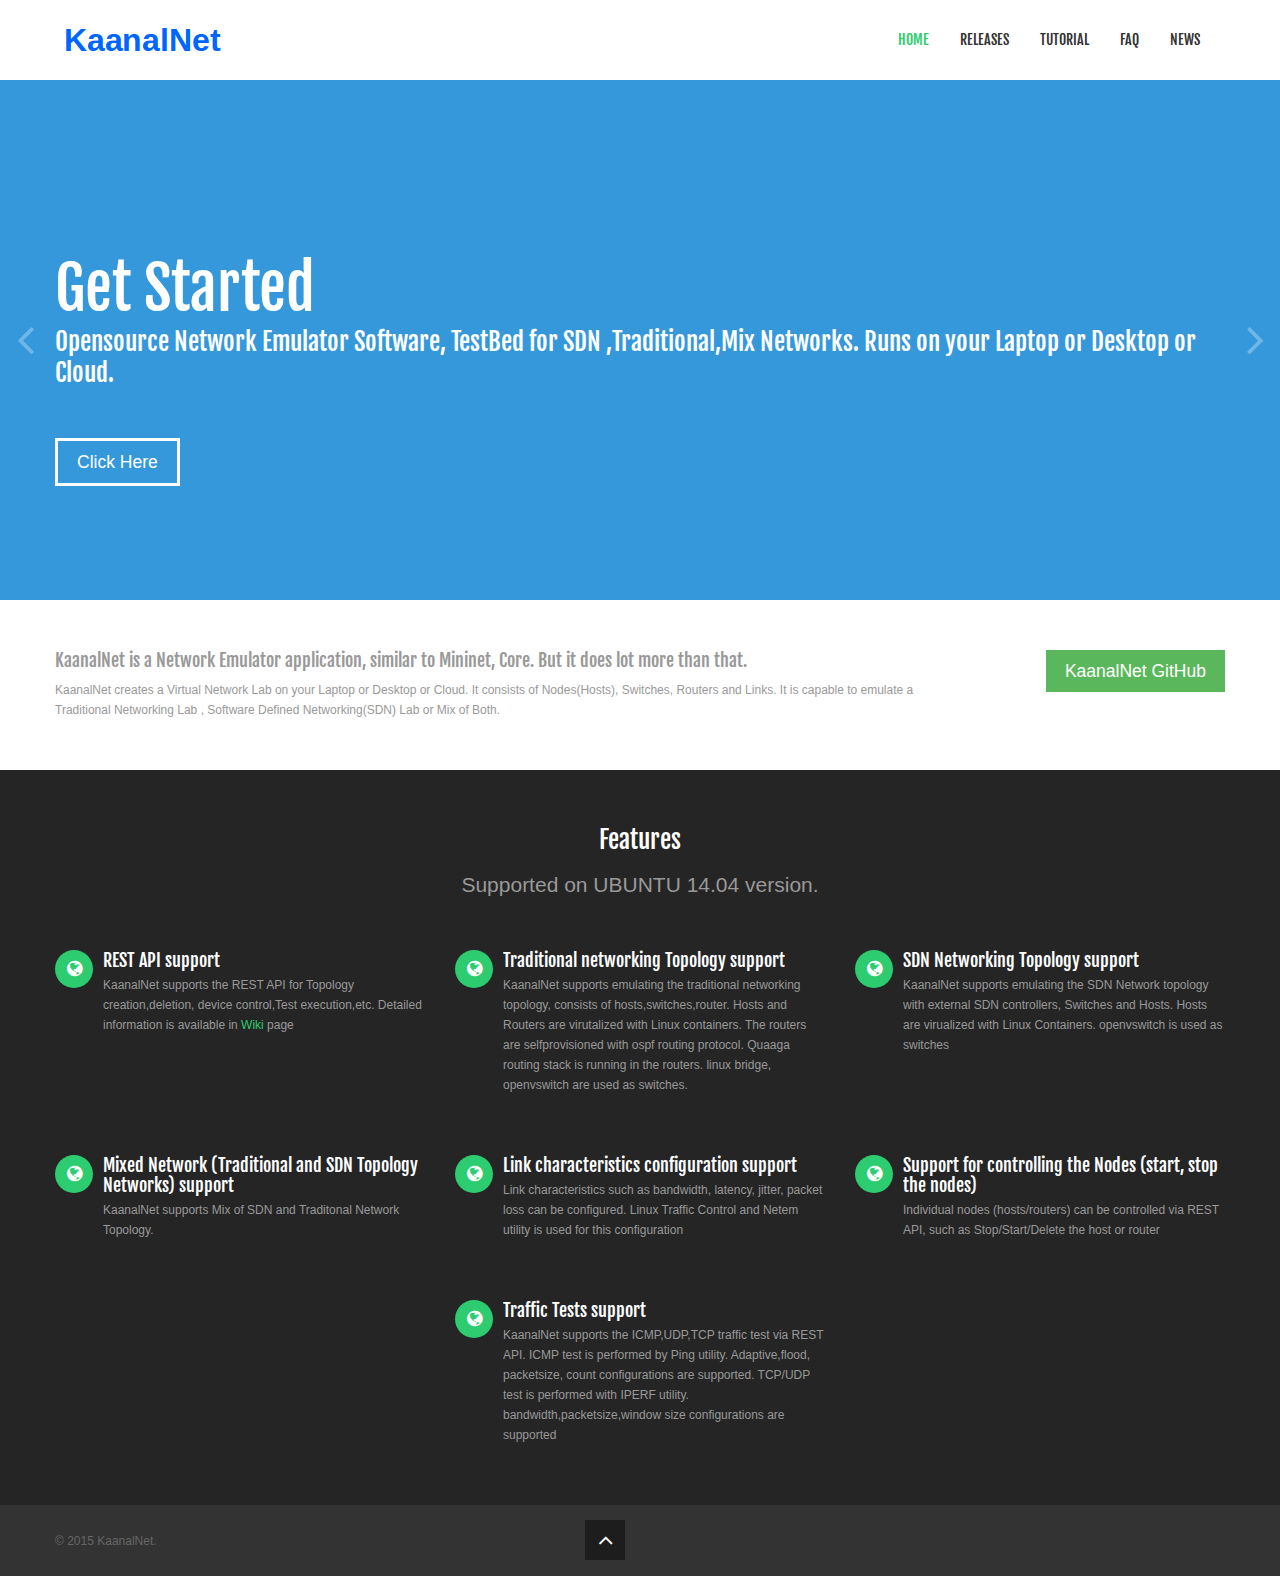
==== commit 3c712fd1: "Changed Videos page as Tutorial page. Added site under maintanence image on FAQ and News page." ====
--- a/index.html
+++ b/index.html
@@ -15,6 +15,8 @@
     <link rel="stylesheet" href="css/font-awesome.min.css">
     <link rel="stylesheet" href="css/main.css">
     <link rel="stylesheet" href="css/sl-slide.css">
+
+    <link rel="stylesheet" href="css/kaanalnet.css">
 
     <script src="js/vendor/modernizr-2.6.2-respond-1.1.0.min.js"></script>
 
@@ -42,15 +44,15 @@
                     <ul class="nav">
                         <li class="active"><a href="index.html">Home</a></li>
                         <li><a href="releases.html">Releases</a></li>
-                        <li><a href="videos.html">Videos</a></li>
-						<li><a href="faq.html">FAQ</a></li>
-						<li><a href="news.html">News</a></li>
+                        <li><a href="tutorial.html">Tutorial</a></li>
+            						<li><a href="faq.html">FAQ</a></li>
+            						<li><a href="news.html">News</a></li>
                         <!--
                         <li class="login">
                             <a data-toggle="modal" href="#loginForm"><i class="icon-lock"></i></a>
                         </li>
                     -->
-                    </ul>        
+                    </ul>
                 </div><!--/.nav-collapse -->
             </div>
         </div>
@@ -61,7 +63,7 @@
     <section id="slide-show">
      <div id="slider" class="sl-slider-wrapper">
 
-        <!--Slider Items-->    
+        <!--Slider Items-->
         <div class="sl-slider">
             <!--Slider Item1-->
             <div class="sl-slide item1" data-orientation="horizontal" data-slice1-rotation="-25" data-slice2-rotation="-25" data-slice1-scale="2" data-slice2-scale="2">
@@ -108,19 +110,19 @@
         </div>
         -->
         <!--Slider Item3-->
-    
+
     </div>
     <!--/Slider Items-->
 
     <!--Slider Next Prev button-->
     <nav id="nav-arrows" class="nav-arrows">
         <span class="nav-arrow-prev"><i class="icon-angle-left"></i></span>
-        <span class="nav-arrow-next"><i class="icon-angle-right"></i></span> 
+        <span class="nav-arrow-next"><i class="icon-angle-right"></i></span>
     </nav>
     <!--/Slider Next Prev button-->
 
 </div>
-<!-- /slider-wrapper -->           
+<!-- /slider-wrapper -->
 </section>
 <!--/Slider-->
 
@@ -157,7 +159,7 @@
                         <p>KaanalNet supports the REST API for Topology creation,deletion, device control,Test execution,etc. Detailed information is available in  <a href="https://github.com/sureshkvl/kaanalnet/wiki"> Wiki </a> page </p>
                     </div>
                 </div>
-            </div>            
+            </div>
 
             <div class="span4">
                 <div class="media">
@@ -169,7 +171,7 @@
                         <p>KaanalNet supports emulating the traditional networking topology, consists of hosts,switches,router. Hosts and Routers are virutalized with Linux containers. The routers are selfprovisioned with ospf routing protocol. Quaaga routing stack is running in the routers.  linux bridge, openvswitch are used as switches.</p>
                     </div>
                 </div>
-            </div>            
+            </div>
 
             <div class="span4">
                 <div class="media">
@@ -197,7 +199,7 @@
                         <p>KaanalNet supports Mix of SDN and Traditonal Network Topology.</p>
                     </div>
                 </div>
-            </div>            
+            </div>
 
             <div class="span4">
                 <div class="media">
@@ -209,7 +211,7 @@
                         <p>Link characteristics such as bandwidth, latency, jitter, packet loss can be configured. Linux Traffic Control and Netem utility is used for this configuration</p>
                     </div>
                 </div>
-            </div>            
+            </div>
 
             <div class="span4">
                 <div class="media">
@@ -223,13 +225,13 @@
                 </div>
             </div>
         </div>
-		
+
 		<div class="gap"></div>
-		
+
 		<div class="row-fluid">
 			<div class="span4">
 			</div>
-			
+
 			<div class="span4">
                 <div class="media">
                     <div class="pull-left">
@@ -241,12 +243,12 @@
                     </div>
                 </div>
             </div>
-			
+
 			<div class="span4">
 			</div>
-			
+
 		</div>
-			
+
     </div>
 </section>
 <!--/Services-->
@@ -256,7 +258,7 @@
         <div class="center">
             <h3>Our Recent Works</h3>
             <p class="lead">Look at some of the recent projects we have completed for our valuble clients</p>
-        </div>  
+        </div>
         <div class="gap"></div>
         <ul class="gallery col-4">
 -->
@@ -268,7 +270,7 @@
                     <div class="overlay">
                     </div>
                     <div class="links">
-                        <a data-toggle="modal" href="#modal-1"><i class="icon-eye-open"></i></a><a href="#"><i class="icon-link"></i></a>                          
+                        <a data-toggle="modal" href="#modal-1"><i class="icon-eye-open"></i></a><a href="#"><i class="icon-link"></i></a>
                     </div>
                 </div>
                 <div class="desc">
@@ -279,10 +281,10 @@
                     <div class="modal-body">
                         <img src="images/portfolio/full/item1.jpg" alt=" " width="100%" style="max-height:400px">
                     </div>
-                </div>                 
+                </div>
             </li>
 -->
-            <!--/Item 1--> 
+            <!--/Item 1-->
 
             <!--Item 2-->
 <!--
@@ -292,7 +294,7 @@
                     <div class="overlay">
                     </div>
                     <div class="links">
-                        <a data-toggle="modal" href="#modal-1"><i class="icon-eye-open"></i></a><a href="#"><i class="icon-link"></i></a>                                
+                        <a data-toggle="modal" href="#modal-1"><i class="icon-eye-open"></i></a><a href="#"><i class="icon-link"></i></a>
                     </div>
                 </div>
                 <div class="desc">
@@ -303,7 +305,7 @@
                     <div class="modal-body">
                         <img src="images/portfolio/full/item2.jpg" alt=" " width="100%" style="max-height:400px">
                     </div>
-                </div>                 
+                </div>
             </li>
 -->
             <!--/Item 2-->
@@ -316,7 +318,7 @@
                     <div class="overlay">
                     </div>
                     <div class="links">
-                        <a data-toggle="modal" href="#modal-3"><i class="icon-eye-open"></i></a><a href="#"><i class="icon-link"></i></a>                                
+                        <a data-toggle="modal" href="#modal-3"><i class="icon-eye-open"></i></a><a href="#"><i class="icon-link"></i></a>
                     </div>
                 </div>
                 <div class="desc">
@@ -327,10 +329,10 @@
                     <div class="modal-body">
                         <img src="images/portfolio/full/item3.jpg" alt=" " width="100%" style="max-height:400px">
                     </div>
-                </div>                 
+                </div>
             </li>
 -->
-            <!--/Item 3--> 
+            <!--/Item 3-->
 
             <!--Item 4-->
 <!--
@@ -340,7 +342,7 @@
                     <div class="overlay">
                     </div>
                     <div class="links">
-                        <a data-toggle="modal" href="#modal-4"><i class="icon-eye-open"></i></a><a href="#"><i class="icon-link"></i></a>                                
+                        <a data-toggle="modal" href="#modal-4"><i class="icon-eye-open"></i></a><a href="#"><i class="icon-link"></i></a>
                     </div>
                 </div>
                 <div class="desc">
@@ -351,10 +353,10 @@
                     <div class="modal-body">
                         <img src="images/portfolio/full/item4.jpg" alt=" " width="100%" style="max-height:400px">
                     </div>
-                </div>                 
+                </div>
             </li>
 -->
-            <!--/Item 4-->               
+            <!--/Item 4-->
 <!--
         </ul>
     </div>
@@ -373,7 +375,7 @@
 -->
 
         <!--row-fluids-->
-<!--        
+<!--
         <div class="row-fluid">
 -->
 
@@ -417,7 +419,7 @@
                         <li><a href="#">Clients</a></li>
                         <li><a href="#">Blog</a></li>
                     </ul>
-                </div>  
+                </div>
             </div>
 -->
             <!--Important Links-->
@@ -495,7 +497,7 @@
     <div class="container">
         <div class="row-fluid">
             <div class="span5 cp">
-                &copy; 2015 <a target="_blank" href="http://kaanalnet.org" title="KaanalNet">KaanalNet</a>.    
+                &copy; 2015 <a target="_blank" href="http://kaanalnet.org" title="KaanalNet">KaanalNet</a>.
             </div>
 
             <!--/Copyright-->
@@ -506,13 +508,13 @@
                     <li><a href="#"><i class="icon-twitter"></i></a></li>
                     <li><a href="#"><i class="icon-pinterest"></i></a></li>
                     <li><a href="#"><i class="icon-linkedin"></i></a></li>
-                    <li><a href="#"><i class="icon-google-plus"></i></a></li>                       
+                    <li><a href="#"><i class="icon-google-plus"></i></a></li>
                     <li><a href="#"><i class="icon-youtube"></i></a></li>
-                    <li><a href="#"><i class="icon-tumblr"></i></a></li>                        
+                    <li><a href="#"><i class="icon-tumblr"></i></a></li>
                     <li><a href="#"><i class="icon-dribbble"></i></a></li>
                     <li><a href="#"><i class="icon-rss"></i></a></li>
                     <li><a href="#"><i class="icon-github-alt"></i></a></li>
-                    <li><a href="#"><i class="icon-instagram"></i></a></li>                   
+                    <li><a href="#"><i class="icon-instagram"></i></a></li>
                 </ul>
             </div>
 -->
@@ -536,7 +538,7 @@
 <!-- /Required javascript files for Slider -->
 
 <!-- SL Slider -->
-<script type="text/javascript"> 
+<script type="text/javascript">
 $(function() {
     var Page = (function() {
 
@@ -569,4 +571,4 @@
 </script>
 <!-- /SL Slider -->
 </body>
-</html> +</html>
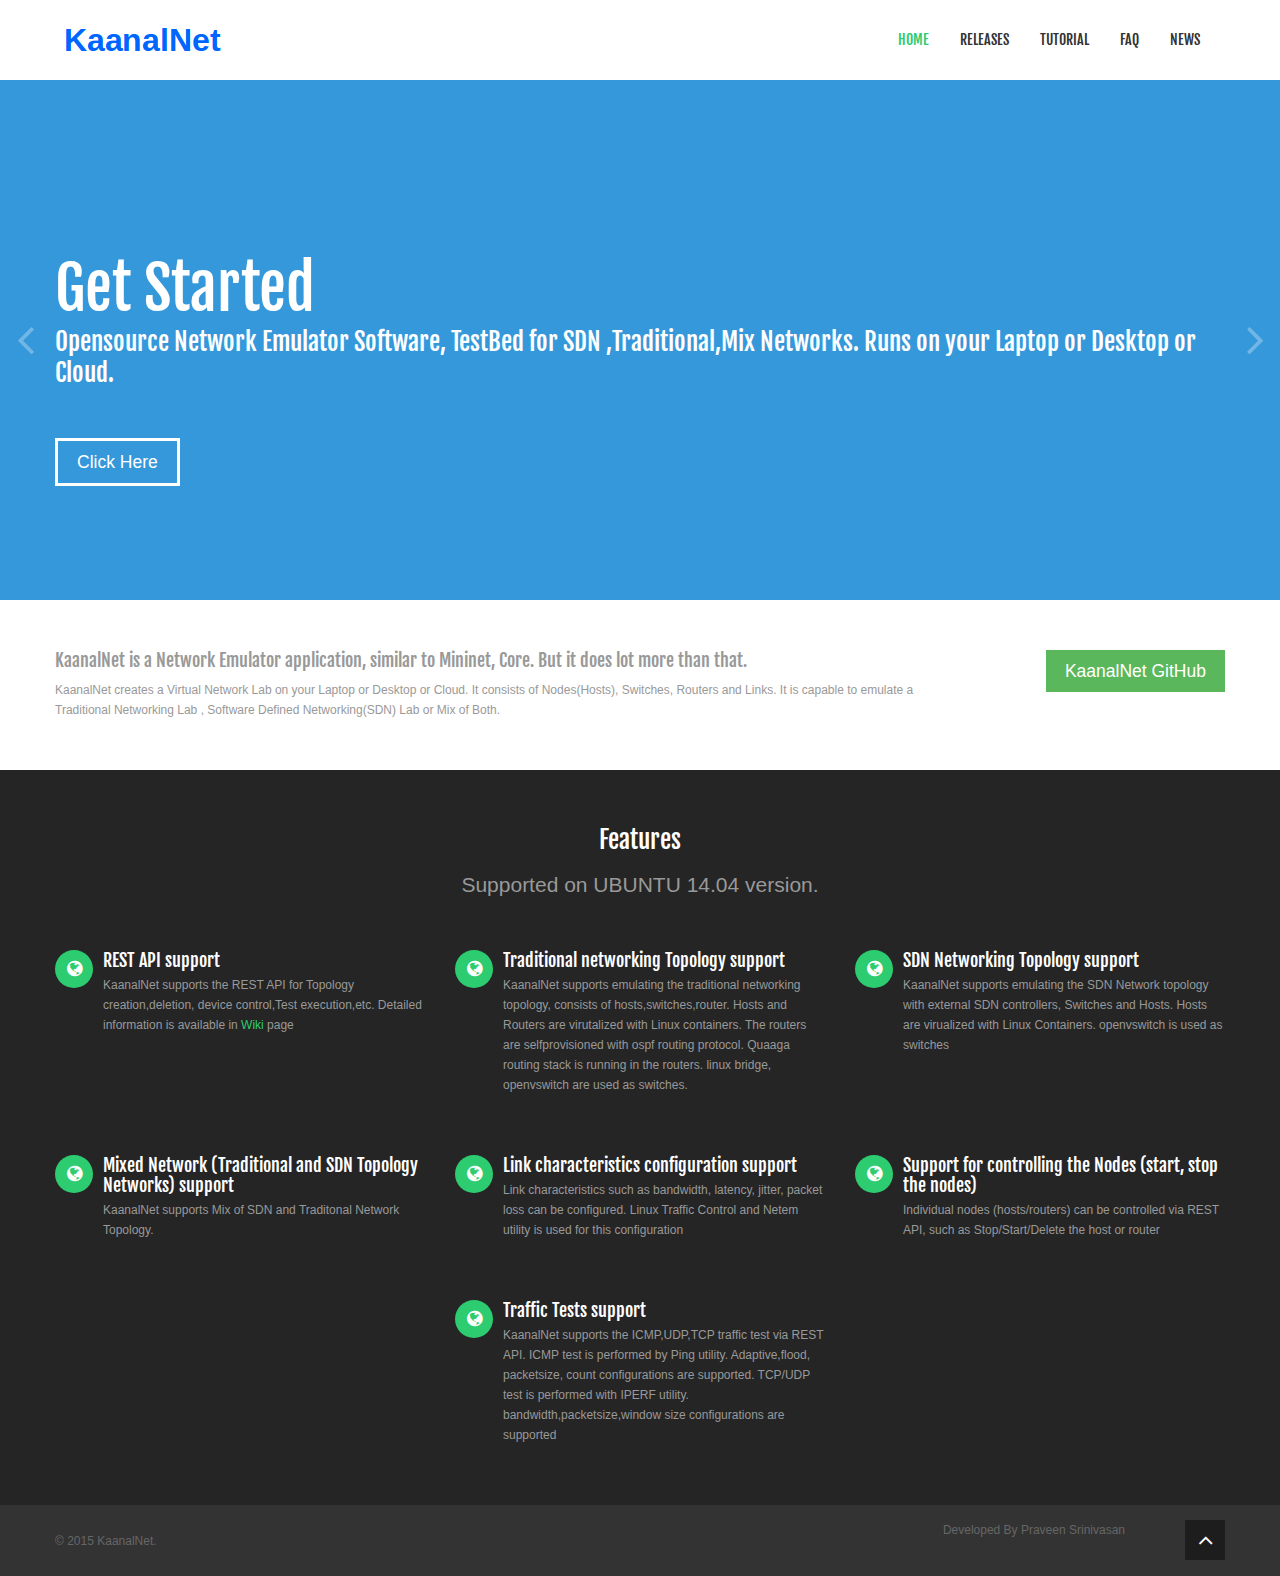
==== commit b0599eaa: "Added footer with Praveen Srinivasan blog" ====
--- a/index.html
+++ b/index.html
@@ -500,6 +500,12 @@
                 &copy; 2015 <a target="_blank" href="http://kaanalnet.org" title="KaanalNet">KaanalNet</a>.
             </div>
 
+            <div class="span6">
+              <div class="pull-right">
+                Developed By <a target="_blank" href="http://praveenlearner.wordpress.com">Praveen Srinivasan</a>
+              </div>
+            </div>
+
             <!--/Copyright-->
 <!--
             <div class="span6">
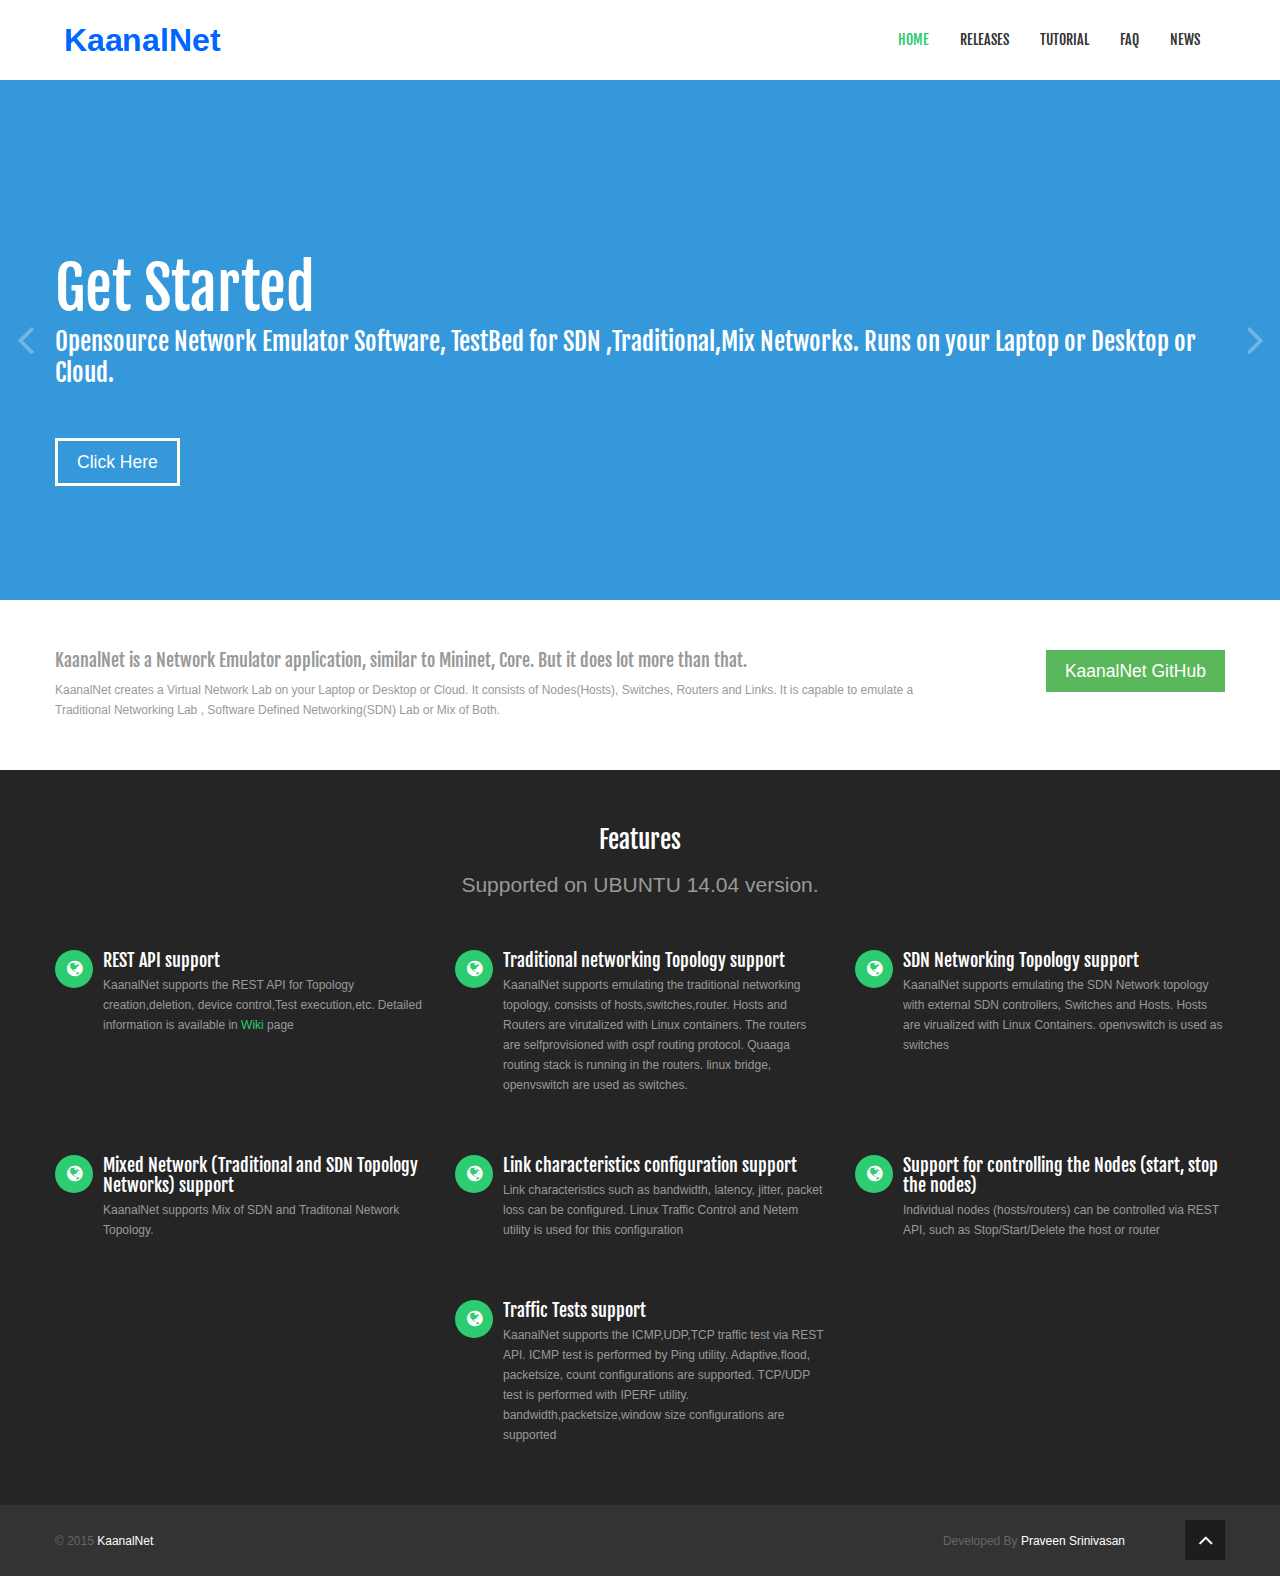
==== commit 4cfa3d27: "Minor changes like footer link color" ====
--- a/index.html
+++ b/index.html
@@ -500,7 +500,7 @@
                 &copy; 2015 <a target="_blank" href="http://kaanalnet.org" title="KaanalNet">KaanalNet</a>.
             </div>
 
-            <div class="span6">
+            <div class="span6 cp">
               <div class="pull-right">
                 Developed By <a target="_blank" href="http://praveenlearner.wordpress.com">Praveen Srinivasan</a>
               </div>
--- a/css/kaanalnet.css
+++ b/css/kaanalnet.css
@@ -0,0 +1,2 @@
+#faq .container, #news .container, #tutorial .container { text-align: center; }
+#footer a { color: #fff; }
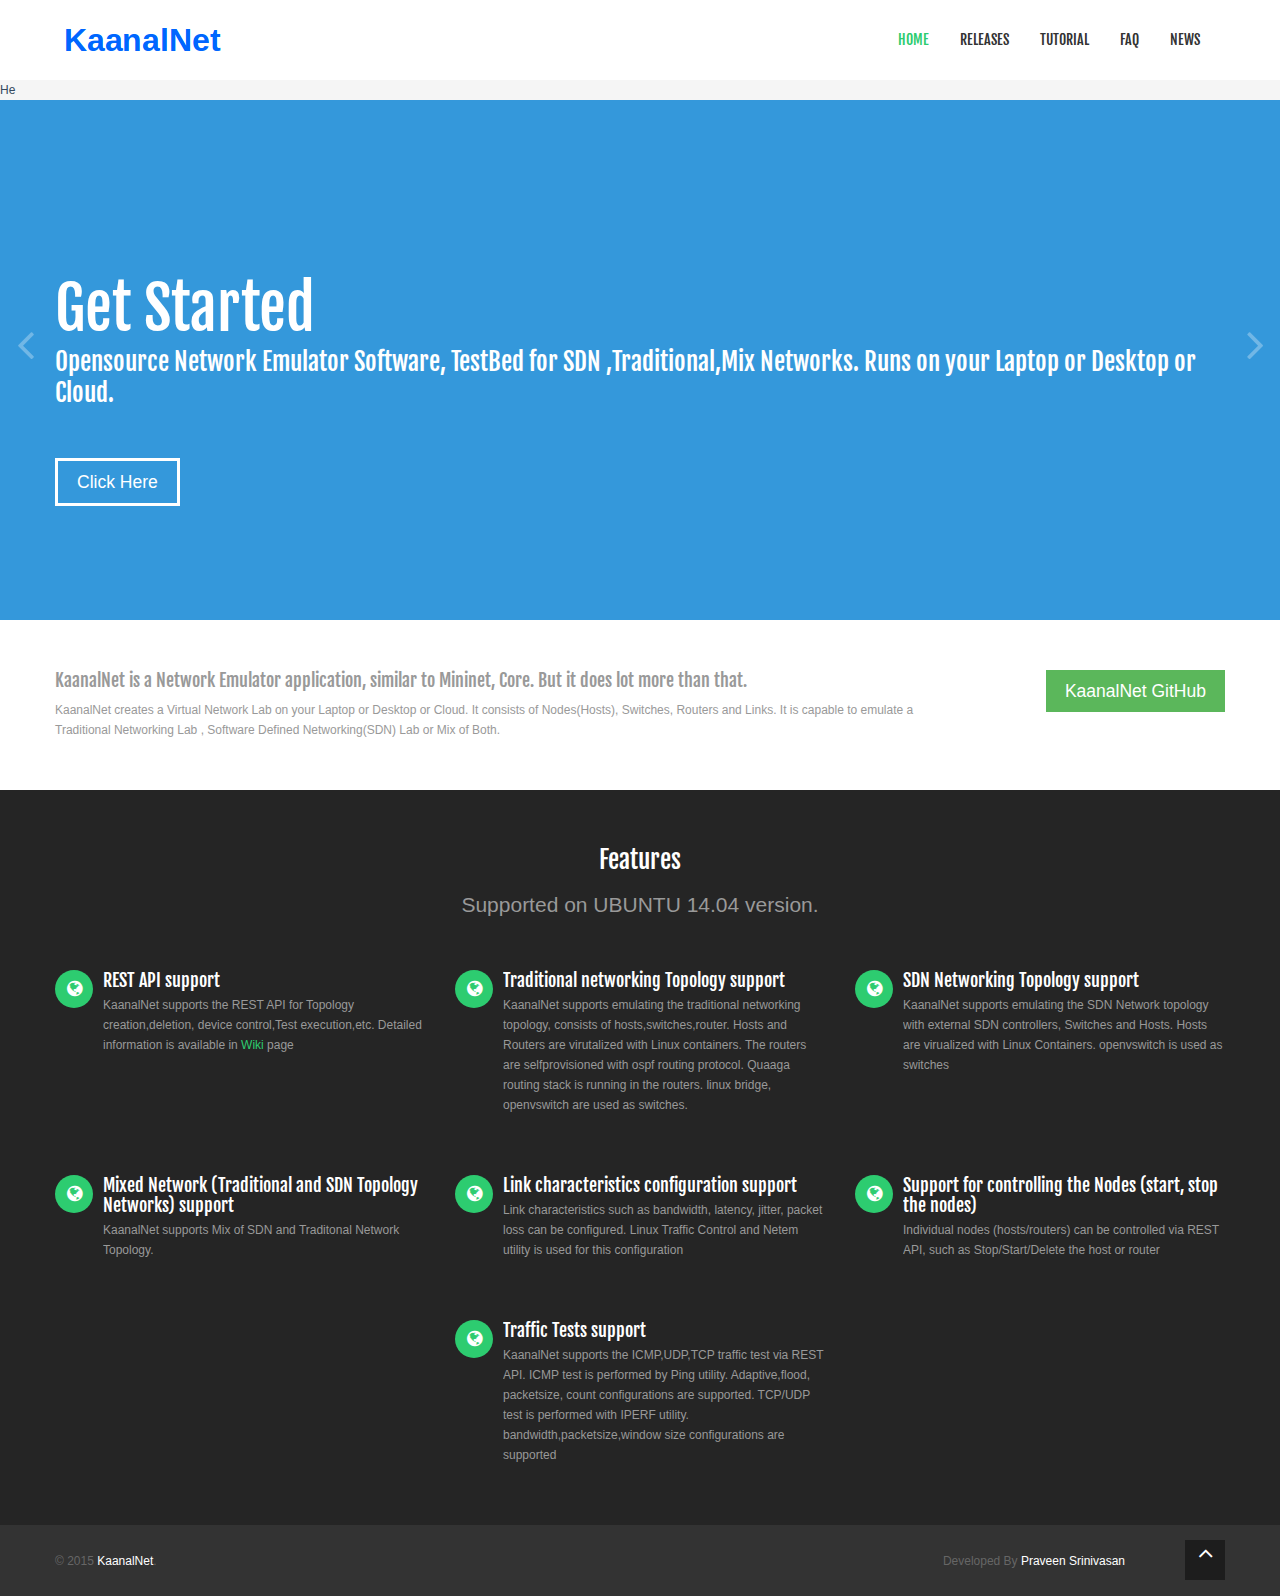
==== commit 677533c6: "Added Changes in Index Main Slide" ====
--- a/index.html
+++ b/index.html
@@ -1,4 +1,4 @@
-<!DOCTYPE html>
+He<!DOCTYPE html>
 <!--[if lt IE 7]>      <html class="no-js lt-ie9 lt-ie8 lt-ie7"> <![endif]-->
 <!--[if IE 7]>         <html class="no-js lt-ie9 lt-ie8"> <![endif]-->
 <!--[if IE 8]>         <html class="no-js lt-ie9"> <![endif]-->
@@ -90,7 +90,7 @@
                     -->
                         <h2>Support</h2>
                         <h3 class="gap">Technical Support is available in our mailing list, kaanalnet-discuss@freelists.org.</h3>
-                        <a class="btn btn-large btn-transparent" target="_blank" href="http://www.freelists.org/list/kaanalnet-discuss">Here</a>
+                        <a class="btn btn-large btn-transparent" target="_blank" href="http://www.freelists.org/list/kaanalnet-discuss">Click Here</a>
                     </div>
                 </div>
             </div>
